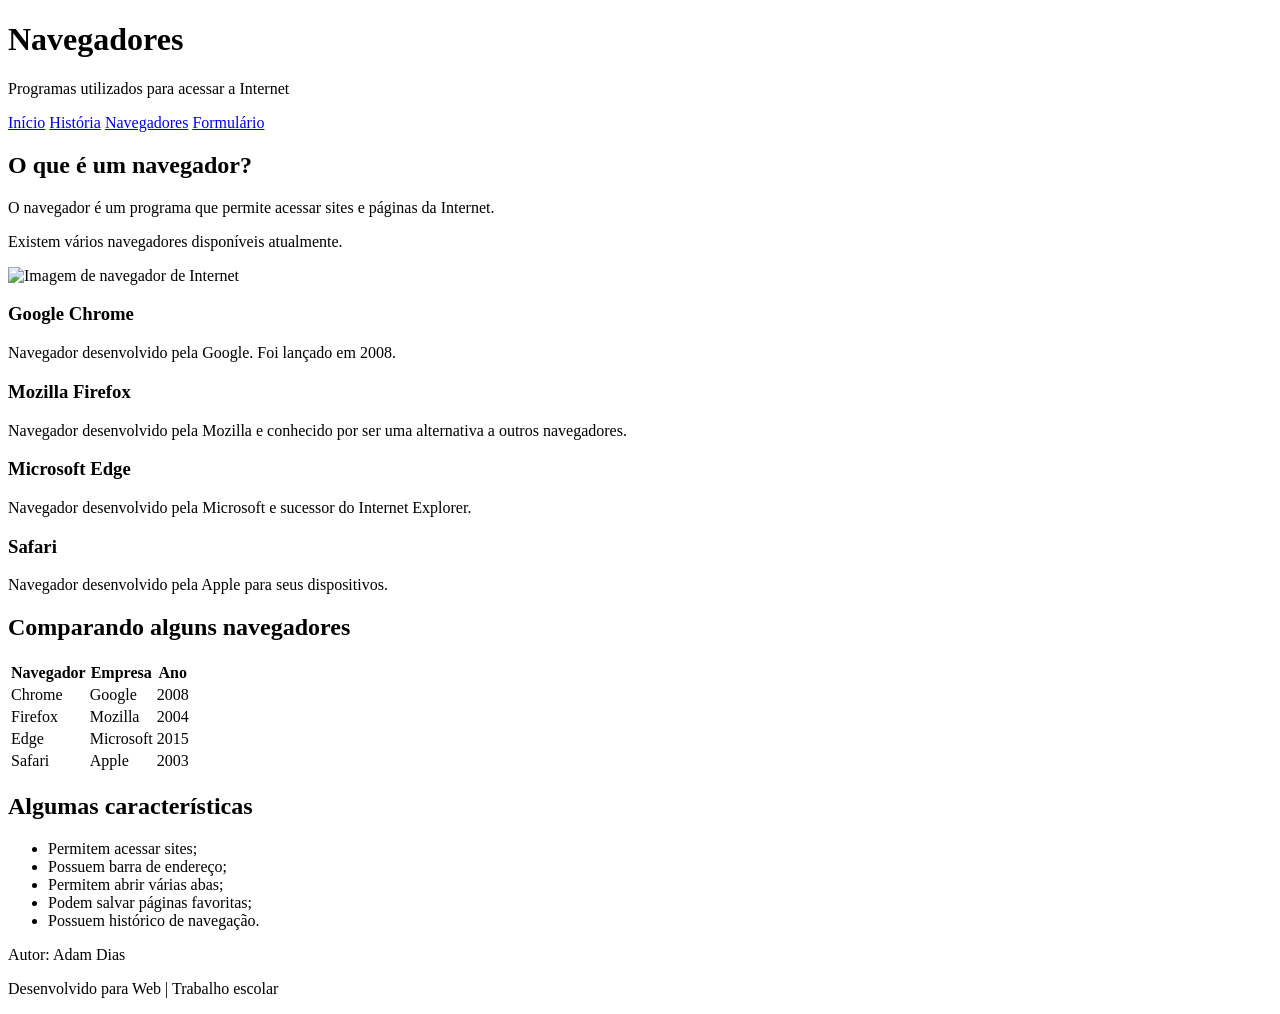
==== Fins.html @ e605c946 "V1" ====
<!DOCTYPE html>
<html lang="pt-br">

<head>
    <meta charset="UTF-8">
    <meta name="viewport" content="width=device-width, initial-scale=1.0">
    <title>Navegadores</title>
    <link rel="stylesheet" href="style.css">
</head>

<body>

    <header id="cabecalho">

        <div class="topo">
            <h1>Navegadores</h1>
            <p>Programas utilizados para acessar a Internet</p>
        </div>

    </header>


    <nav class="menu">

        <a href="index.html">Início</a>
        <a href="historia.html">História</a>
        <a href="Fins.html">Navegadores</a>
        <a href="formulario.html">Formulário</a>

    </nav>


    <main>

        <section class="principal">

            <div class="texto-principal">

                <h2>O que é um navegador?</h2>

                <p>
                    O navegador é um programa que permite acessar
                    sites e páginas da Internet.
                </p>

                <p>
                    Existem vários navegadores disponíveis atualmente.
                </p>

            </div>

            <img src="imagem/browsers-1265309_1280.png"
                 alt="Imagem de navegador de Internet">

        </section>


        <section class="cards">

            <div class="card">

                <h3>Google Chrome</h3>

                <p>
                    Navegador desenvolvido pela Google.
                    Foi lançado em 2008.
                </p>

            </div>


            <div class="card">

                <h3>Mozilla Firefox</h3>

                <p>
                    Navegador desenvolvido pela Mozilla
                    e conhecido por ser uma alternativa
                    a outros navegadores.
                </p>

            </div>


            <div class="card">

                <h3>Microsoft Edge</h3>

                <p>
                    Navegador desenvolvido pela Microsoft
                    e sucessor do Internet Explorer.
                </p>

            </div>


            <div class="card">

                <h3>Safari</h3>

                <p>
                    Navegador desenvolvido pela Apple
                    para seus dispositivos.
                </p>

            </div>

        </section>


        <section class="conteudo">

            <h2>Comparando alguns navegadores</h2>

            <table>

                <tr>
                    <th>Navegador</th>
                    <th>Empresa</th>
                    <th>Ano</th>
                </tr>

                <tr>
                    <td>Chrome</td>
                    <td>Google</td>
                    <td>2008</td>
                </tr>

                <tr>
                    <td>Firefox</td>
                    <td>Mozilla</td>
                    <td>2004</td>
                </tr>

                <tr>
                    <td>Edge</td>
                    <td>Microsoft</td>
                    <td>2015</td>
                </tr>

                <tr>
                    <td>Safari</td>
                    <td>Apple</td>
                    <td>2003</td>
                </tr>

            </table>

        </section>


        <section class="conteudo">

            <h2>Algumas características</h2>

            <ul>

                <li>Permitem acessar sites;</li>
                <li>Possuem barra de endereço;</li>
                <li>Permitem abrir várias abas;</li>
                <li>Podem salvar páginas favoritas;</li>
                <li>Possuem histórico de navegação.</li>

            </ul>

        </section>

    </main>


    <footer>

        <p>Autor: Adam Dias</p>
        <p>Desenvolvido para Web | Trabalho escolar</p>

    </footer>

</body>

</html>
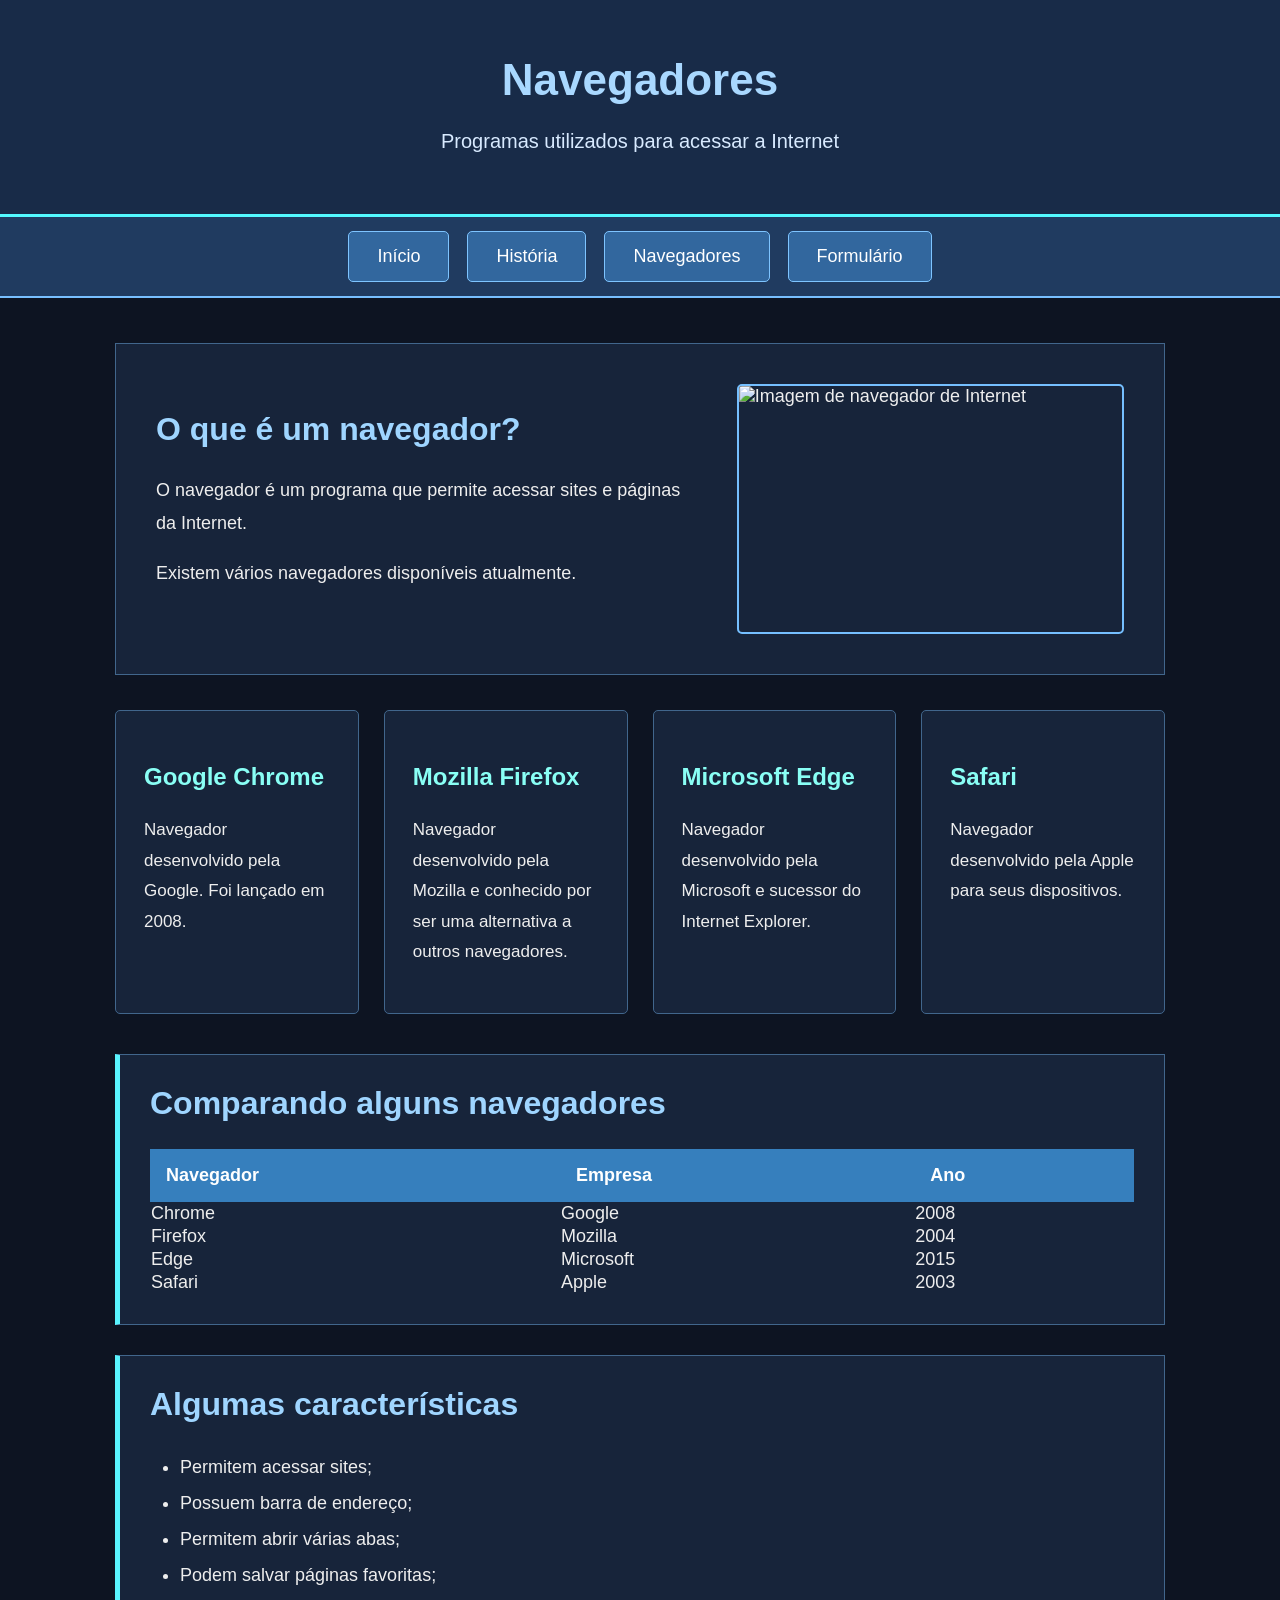
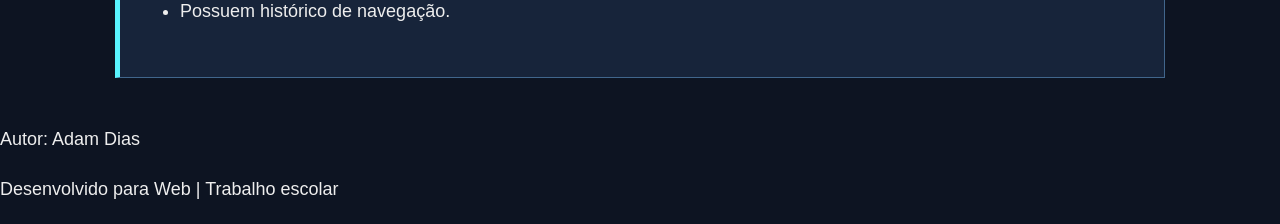
==== commit 85d9a3cd: "Update Fins.html" ====
--- a/Fins.html
+++ b/Fins.html
@@ -23,9 +23,9 @@
     <nav class="menu">
 
         <a href="index.html">Início</a>
-        <a href="historia.html">História</a>
+        <a href="Historia.html">História</a>
         <a href="Fins.html">Navegadores</a>
-        <a href="formulario.html">Formulário</a>
+        <a href="Formulario.html">Formulário</a>
 
     </nav>
 
@@ -177,4 +177,4 @@
 
 </body>
 
-</html>+</html>
--- a/style.css
+++ b/style.css
@@ -0,0 +1,200 @@
+
+* {
+    box-sizing: border-box;
+}
+
+body {
+    margin: 0;
+    background-color: #0d1422;
+    color: #eeeeee;
+    font-family: "Trebuchet MS", Arial, sans-serif;
+    font-size: 18px;
+}
+
+#cabecalho {
+    background-color: #182b48;
+    border-bottom: 3px solid #53f9ff;
+}
+
+.topo {
+    width: 90%;
+    max-width: 1050px;
+    margin: auto;
+    padding: 55px 0;
+    text-align: center;
+}
+
+h1 {
+    margin: 0 0 18px;
+    color: #a9d8ff;
+    font-family: "Trebuchet MS", Arial, sans-serif;
+    font-size: 44px;
+}
+
+.topo p {
+    margin: 0;
+    color: #d8eaff;
+    font-size: 20px;
+}
+
+.menu {
+    background-color: #203b60;
+    display: flex;
+    justify-content: center;
+    align-items: center;
+    flex-wrap: wrap;
+    gap: 18px;
+    padding: 14px 10px;
+    border-bottom: 2px solid #78bfff;
+}
+
+.menu a {
+    color: white;
+    background-color: #32679e;
+    text-decoration: none;
+    padding: 14px 28px;
+    border: 1px solid #7ec4ff;
+    border-radius: 5px;
+    font-size: 18px;
+    font-family: "Trebuchet MS", Arial, sans-serif;
+}
+
+.menu a:hover {
+    background-color: #4ee8e8;
+    border-color: #8af1ff;
+}
+
+main {
+    width: 90%;
+    max-width: 1050px;
+    margin: 45px auto;
+}
+
+h2 {
+    color: #9fd5ff;
+    font-family: "Trebuchet MS", Arial, sans-serif;
+    font-size: 32px;
+    margin-top: 0;
+}
+
+h3 {
+    color: #89fff5;
+    font-family: "Trebuchet MS", Arial, sans-serif;
+    font-size: 24px;
+}
+
+p {
+    line-height: 1.8;
+    font-size: 18px;
+    font-family: "Trebuchet MS", Arial, sans-serif;
+}
+
+ul {
+    line-height: 2;
+    padding-left: 30px;
+    font-family: "Trebuchet MS", Arial, sans-serif;
+}
+
+.principal {
+    background-color: #17243a;
+    border: 1px solid #41668c;
+    padding: 40px;
+    margin-bottom: 35px;
+    display: flex;
+    align-items: center;
+    gap: 40px;
+}
+
+.texto-principal {
+    flex: 1;
+}
+
+.principal img {
+    width: 40%;
+    height: 250px;
+    object-fit: cover;
+    border: 2px solid #75bfff;
+    border-radius: 5px;
+}
+
+.botao {
+    display: inline-block;
+    margin-top: 12px;
+    padding: 14px 28px;
+    background-color: #367fbd;
+    color: white;
+    text-decoration: none;
+    border-radius: 5px;
+    font-family: "Trebuchet MS", Arial, sans-serif;
+}
+
+.botao:hover {
+    background-color: #4ee8d4;
+}
+
+.conteudo {
+    background-color: #17243a;
+    border: 1px solid #41668c;
+    border-left: 5px solid #59f4ff;
+    padding: 30px;
+    margin-bottom: 30px;
+}
+
+.titulo {
+    margin-top: 40px;
+}
+
+.cards {
+    display: flex;
+    gap: 25px;
+    margin-bottom: 40px;
+}
+
+.card {
+    flex: 1;
+    background-color: #17243a;
+    border: 1px solid #41668c;
+    padding: 28px;
+    border-radius: 5px;
+}
+
+.card:hover {
+    border-color: #79c3ff;
+}
+
+.card p {
+    font-size: 17px;
+}
+
+.card a {
+    color: #8ac9ff;
+    text-decoration: none;
+    font-family: "Trebuchet MS", Arial, sans-serif;
+}
+
+.card a:hover {
+    color: #85f7ff;
+    text-decoration: underline;
+}
+
+table {
+    width: 100%;
+    border-collapse: collapse;
+    margin-top: 25px;
+}
+
+th {
+    background-color: #367fbd;
+    color: white;
+    padding: 16px;
+    text-align: left;
+    font-family: "Trebuchet MS", Arial, sans-serif;
+}
+
+td 
+    background-color: #101a2b;
+    border: 1px solid #405774;
+    padding: 16px;
+    font-family: "Trebuchet MS", Arial, s {
+    
+    }
